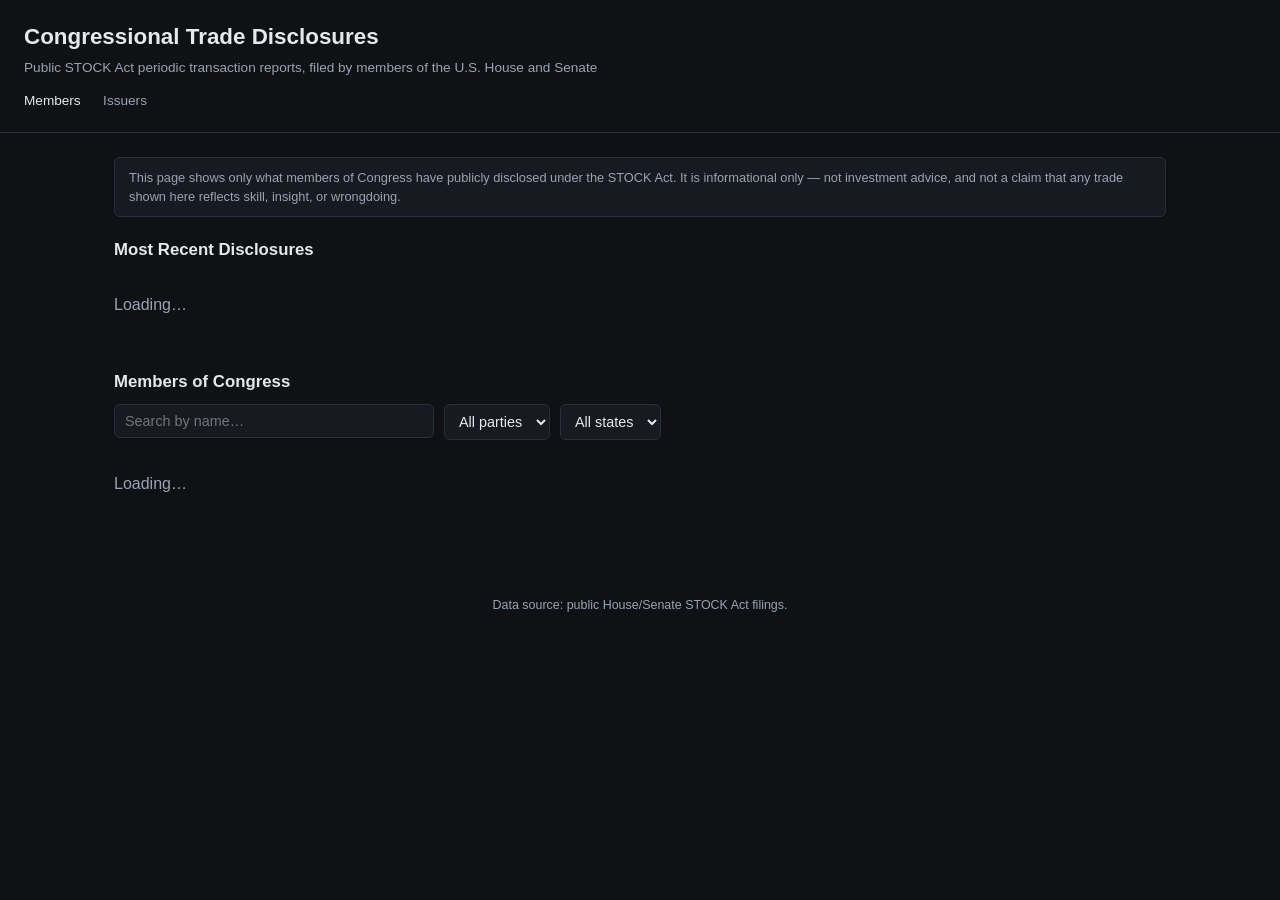
==== web/index.html @ e521ec8b "Add static congressional trade disclosures website Builds a 4-page static site (members directory, p" ====
<!DOCTYPE html>
<html lang="en">
<head>
<meta charset="UTF-8">
<meta name="viewport" content="width=device-width, initial-scale=1.0">
<title>Congressional Trade Disclosures</title>
<link rel="stylesheet" href="style.css">
</head>
<body>
<header class="site-header">
  <h1><a href="index.html">Congressional Trade Disclosures</a></h1>
  <p class="subtitle">Public STOCK Act periodic transaction reports, filed by members of the U.S. House and Senate</p>
  <nav class="site-nav">
    <a href="index.html" class="active">Members</a>
    <a href="issuers.html">Issuers</a>
  </nav>
</header>
<main>
  <div class="disclaimer">
    This page shows only what members of Congress have publicly disclosed under the STOCK Act.
    It is informational only — not investment advice, and not a claim that any trade shown here
    reflects skill, insight, or wrongdoing.
  </div>

  <section>
    <h2>Most Recent Disclosures</h2>
    <div id="recent-loading" class="loading">Loading…</div>
    <div class="feed-panel" id="recent-panel" style="display:none">
      <table id="recent-table">
        <thead>
          <tr>
            <th>Member</th>
            <th>Ticker</th>
            <th>Details</th>
            <th>Type</th>
            <th>Amount</th>
            <th>Transaction Date</th>
            <th>Disclosed</th>
          </tr>
        </thead>
        <tbody></tbody>
      </table>
    </div>
  </section>

  <section>
    <h2>Members of Congress</h2>
    <div class="filter-row">
      <input type="search" id="legislator-search" placeholder="Search by name…">
      <select id="party-filter"><option value="">All parties</option></select>
      <select id="state-filter"><option value="">All states</option></select>
    </div>
    <div id="legislators-loading" class="loading">Loading…</div>
    <table id="legislators-table" style="display:none">
      <thead>
        <tr>
          <th data-sort="name">Name</th>
          <th data-sort="chamber">Chamber</th>
          <th data-sort="party">Party</th>
          <th data-sort="state">State</th>
          <th data-sort="trades">Disclosed Trades</th>
        </tr>
      </thead>
      <tbody></tbody>
    </table>
  </section>
</main>
<footer>Data source: public House/Senate STOCK Act filings.</footer>
<script src="app.js"></script>
<script>
let allLegislators = [];

function populateFilterOptions(selectEl, values) {
  const sorted = Array.from(new Set(values.filter(Boolean))).sort();
  for (const v of sorted) {
    const opt = document.createElement("option");
    opt.value = v;
    opt.textContent = v;
    selectEl.appendChild(opt);
  }
}

function applyFilters() {
  const q = document.getElementById("legislator-search").value.trim().toLowerCase();
  const party = document.getElementById("party-filter").value;
  const state = document.getElementById("state-filter").value;
  const filtered = allLegislators.filter((l) => {
    if (q && !`${l.first_name} ${l.last_name}`.toLowerCase().includes(q)) return false;
    if (party && l.party !== party) return false;
    if (state && l.state !== state) return false;
    return true;
  });
  renderLegislators(filtered);
}

async function loadLegislators() {
  allLegislators = await fetchJSON("data/legislators.json");
  renderLegislators(allLegislators);
  populateFilterOptions(document.getElementById("party-filter"), allLegislators.map((l) => l.party));
  populateFilterOptions(document.getElementById("state-filter"), allLegislators.map((l) => l.state));
  document.getElementById("legislators-loading").style.display = "none";
  document.getElementById("legislators-table").style.display = "table";
  makeSortable(document.getElementById("legislators-table"));
}

function renderLegislators(list) {
  const tbody = document.querySelector("#legislators-table tbody");
  tbody.innerHTML = list.map((l) => `
    <tr>
      <td data-sort-value="${escapeHtml(l.last_name)}">
        <a href="politician.html?id=${l.id}">${escapeHtml(l.first_name)} ${escapeHtml(l.last_name)}</a>
      </td>
      <td data-sort-value="${escapeHtml(l.chamber)}">${chamberLabel(l.chamber)}</td>
      <td data-sort-value="${escapeHtml(l.party || "")}">${escapeHtml(l.party || "—")}</td>
      <td data-sort-value="${escapeHtml(l.state || "")}">${escapeHtml(l.state || "—")}</td>
      <td data-sort-value="${l.trade_count}">${l.trade_count.toLocaleString()}</td>
    </tr>
  `).join("");
}

document.getElementById("legislator-search").addEventListener("input", applyFilters);
document.getElementById("party-filter").addEventListener("change", applyFilters);
document.getElementById("state-filter").addEventListener("change", applyFilters);

async function loadRecent() {
  const recent = await fetchJSON("data/recent_trades.json");
  const tbody = document.querySelector("#recent-table tbody");
  tbody.innerHTML = recent.map((t) => `
    <tr>
      <td><a href="politician.html?id=${t.legislator_id}">${escapeHtml(t.legislator_name)}</a></td>
      <td>${t.ticker ? `<a href="ticker.html?ticker=${encodeURIComponent(t.ticker)}">${escapeHtml(t.ticker)}</a>` : "—"}</td>
      <td class="details" title="${escapeHtml(t.asset_name || "")}${t.comment ? ' — ' + escapeHtml(t.comment) : ''}">${[t.asset_name && escapeHtml(t.asset_name), t.comment && `<span class="muted">${escapeHtml(t.comment)}</span>`].filter(Boolean).join(" — ") || "—"}</td>
      <td class="${typeClass(t.transaction_type)}">${typeLabel(t.transaction_type)}</td>
      <td>${formatAmount(t.amount_low, t.amount_high)}</td>
      <td>${formatDate(t.transaction_date)}</td>
      <td>${formatDate(t.notification_date)}</td>
    </tr>
  `).join("");
  document.getElementById("recent-loading").style.display = "none";
  document.getElementById("recent-panel").style.display = "block";
}

loadLegislators();
loadRecent();
</script>
</body>
</html>
---- web/style.css ----
:root {
  --bg: #0f1115;
  --panel: #171a21;
  --border: #2a2f3a;
  --text: #e6e8eb;
  --muted: #9aa3b2;
  --accent: #6ea8fe;
  --buy: #4caf6a;
  --sell: #e06b6b;
}

* { box-sizing: border-box; }

body {
  margin: 0;
  font-family: -apple-system, BlinkMacSystemFont, "Segoe UI", Helvetica, Arial, sans-serif;
  background: var(--bg);
  color: var(--text);
  line-height: 1.5;
}

header.site-header {
  border-bottom: 1px solid var(--border);
  padding: 20px 24px;
}

header.site-header h1 {
  margin: 0 0 4px 0;
  font-size: 1.4rem;
}

header.site-header h1 a {
  color: var(--text);
  text-decoration: none;
}

.subtitle {
  color: var(--muted);
  font-size: 0.85rem;
  margin: 0;
}

nav.site-nav {
  margin-top: 10px;
}

nav.site-nav a {
  color: var(--muted);
  font-size: 0.85rem;
  margin-right: 18px;
  text-decoration: none;
}

nav.site-nav a:hover, nav.site-nav a.active {
  color: var(--text);
}

main {
  max-width: 1100px;
  margin: 0 auto;
  padding: 24px;
}

.disclaimer {
  background: var(--panel);
  border: 1px solid var(--border);
  border-radius: 6px;
  padding: 10px 14px;
  font-size: 0.8rem;
  color: var(--muted);
  margin-bottom: 20px;
}

section { margin-bottom: 32px; }

section h2 {
  font-size: 1.05rem;
  margin-bottom: 10px;
  color: var(--text);
}

input[type="search"] {
  width: 100%;
  max-width: 320px;
  padding: 8px 10px;
  background: var(--panel);
  border: 1px solid var(--border);
  border-radius: 6px;
  color: var(--text);
  font-size: 0.9rem;
  margin-bottom: 12px;
}

.filter-row {
  display: flex;
  gap: 10px;
  flex-wrap: wrap;
  align-items: flex-start;
}

.filter-row input[type="search"] { margin-bottom: 0; }

select {
  padding: 8px 10px;
  background: var(--panel);
  border: 1px solid var(--border);
  border-radius: 6px;
  color: var(--text);
  font-size: 0.9rem;
  margin-bottom: 12px;
}

table {
  width: 100%;
  border-collapse: collapse;
  font-size: 0.88rem;
}

th, td {
  text-align: left;
  padding: 8px 10px;
  border-bottom: 1px solid var(--border);
  white-space: nowrap;
}

td.details {
  max-width: 320px;
  overflow: hidden;
  text-overflow: ellipsis;
}

th {
  color: var(--muted);
  font-weight: 600;
  cursor: pointer;
  user-select: none;
}

th:hover { color: var(--text); }

tbody tr:hover { background: var(--panel); }

a { color: var(--accent); text-decoration: none; }
a:hover { text-decoration: underline; }

.type-purchase { color: var(--buy); }
.type-sale_full, .type-sale_partial { color: var(--sell); }
.type-exchange { color: var(--muted); }

.muted { color: var(--muted); }

.badge {
  display: inline-block;
  padding: 1px 7px;
  border-radius: 10px;
  font-size: 0.72rem;
  background: var(--panel);
  border: 1px solid var(--border);
  color: var(--muted);
}

.stat-row {
  display: flex;
  gap: 24px;
  margin-bottom: 20px;
  flex-wrap: wrap;
}

.stat {
  background: var(--panel);
  border: 1px solid var(--border);
  border-radius: 8px;
  padding: 12px 18px;
  min-width: 140px;
}

.stat .label {
  color: var(--muted);
  font-size: 0.75rem;
  text-transform: uppercase;
  letter-spacing: 0.03em;
}

.stat .value {
  font-size: 1.3rem;
  margin-top: 2px;
}

.loading, .empty {
  color: var(--muted);
  padding: 20px 0;
}

.feed-panel {
  max-height: 520px;
  overflow-y: auto;
  border: 1px solid var(--border);
  border-radius: 8px;
}

.feed-panel table { font-size: 0.86rem; }

.feed-panel thead th {
  position: sticky;
  top: 0;
  background: var(--panel);
  z-index: 1;
}

.feed-panel tbody tr:last-child td { border-bottom: none; }

.chart-wrap {
  background: var(--panel);
  border: 1px solid var(--border);
  border-radius: 8px;
  padding: 16px;
  position: relative;
  height: 400px;
}

.dot {
  display: inline-block;
  width: 9px;
  height: 9px;
  border-radius: 50%;
  margin-right: 3px;
}

.dot.buy { background: var(--buy); }
.dot.sell { background: var(--sell); }

.range-buttons {
  display: flex;
  gap: 6px;
  margin-bottom: 10px;
}

.range-buttons button {
  background: var(--panel);
  border: 1px solid var(--border);
  color: var(--muted);
  border-radius: 6px;
  padding: 5px 12px;
  font-size: 0.82rem;
  cursor: pointer;
}

.range-buttons button:hover { color: var(--text); }

.range-buttons button.active {
  background: var(--accent);
  border-color: var(--accent);
  color: #0f1115;
  font-weight: 600;
}

footer {
  text-align: center;
  color: var(--muted);
  font-size: 0.78rem;
  padding: 24px;
}
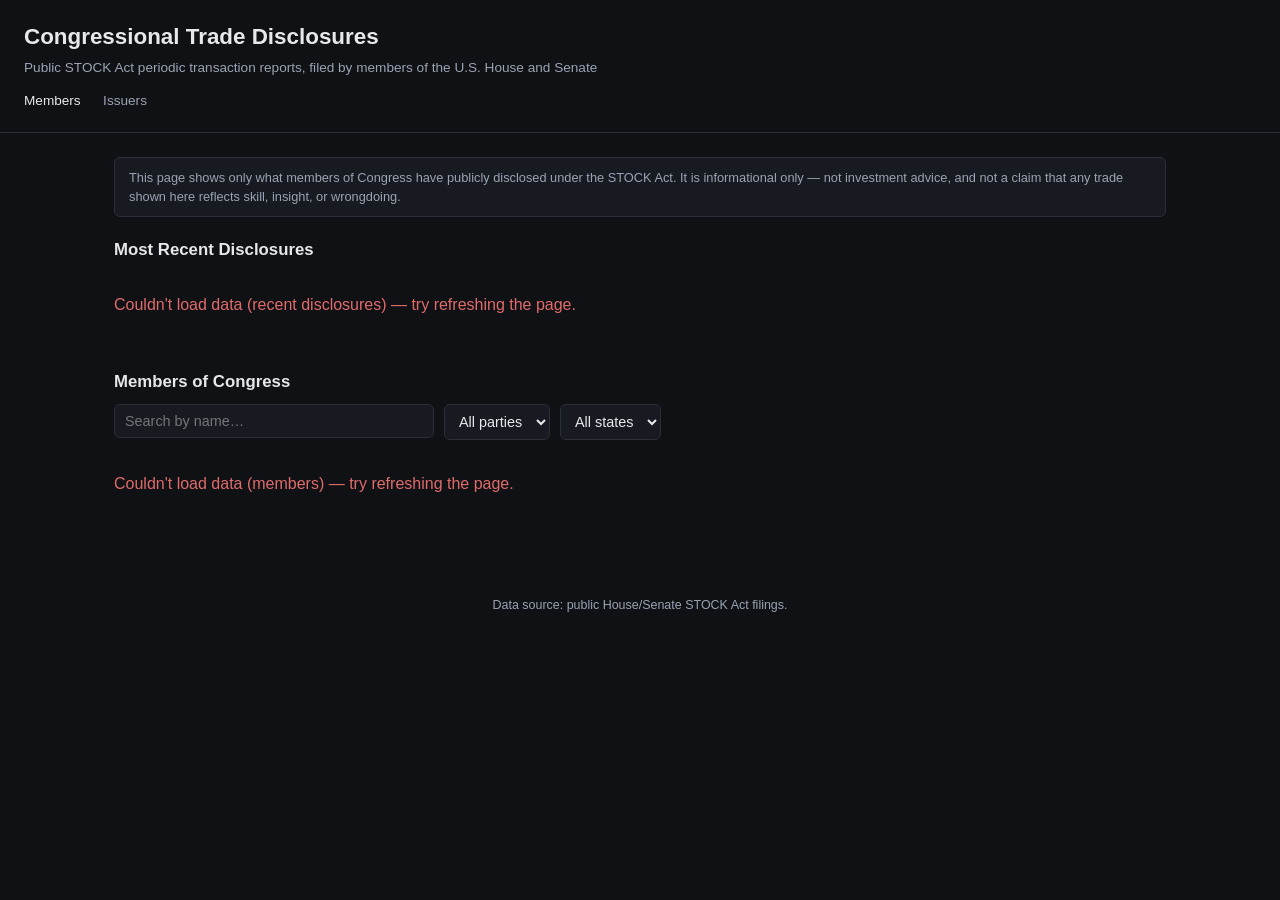
==== commit 6ba643d5: "Add mobile-friendly table scrolling and visible errors on failed data loads Tables now scroll horizo" ====
--- a/web/index.html
+++ b/web/index.html
@@ -27,6 +27,10 @@
     <div id="recent-loading" class="loading">Loading…</div>
     <div class="feed-panel" id="recent-panel" style="display:none">
       <table id="recent-table">
+        <colgroup>
+          <col style="width:14%"><col style="width:8%"><col style="width:32%">
+          <col style="width:10%"><col style="width:14%"><col style="width:11%"><col style="width:11%">
+        </colgroup>
         <thead>
           <tr>
             <th>Member</th>
@@ -51,18 +55,20 @@
       <select id="state-filter"><option value="">All states</option></select>
     </div>
     <div id="legislators-loading" class="loading">Loading…</div>
-    <table id="legislators-table" style="display:none">
-      <thead>
-        <tr>
-          <th data-sort="name">Name</th>
-          <th data-sort="chamber">Chamber</th>
-          <th data-sort="party">Party</th>
-          <th data-sort="state">State</th>
-          <th data-sort="trades">Disclosed Trades</th>
-        </tr>
-      </thead>
-      <tbody></tbody>
-    </table>
+    <div class="table-scroll">
+      <table id="legislators-table" style="display:none">
+        <thead>
+          <tr>
+            <th data-sort="name">Name</th>
+            <th data-sort="chamber">Chamber</th>
+            <th data-sort="party">Party</th>
+            <th data-sort="state">State</th>
+            <th data-sort="trades">Disclosed Trades</th>
+          </tr>
+        </thead>
+        <tbody></tbody>
+      </table>
+    </div>
   </section>
 </main>
 <footer>Data source: public House/Senate STOCK Act filings.</footer>
@@ -94,7 +100,12 @@
 }
 
 async function loadLegislators() {
-  allLegislators = await fetchJSON("data/legislators.json");
+  try {
+    allLegislators = await fetchJSON("data/legislators.json");
+  } catch (e) {
+    showLoadError(document.getElementById("legislators-loading"), "members");
+    return;
+  }
   renderLegislators(allLegislators);
   populateFilterOptions(document.getElementById("party-filter"), allLegislators.map((l) => l.party));
   populateFilterOptions(document.getElementById("state-filter"), allLegislators.map((l) => l.state));
@@ -123,7 +134,13 @@
 document.getElementById("state-filter").addEventListener("change", applyFilters);
 
 async function loadRecent() {
-  const recent = await fetchJSON("data/recent_trades.json");
+  let recent;
+  try {
+    recent = await fetchJSON("data/recent_trades.json");
+  } catch (e) {
+    showLoadError(document.getElementById("recent-loading"), "recent disclosures");
+    return;
+  }
   const tbody = document.querySelector("#recent-table tbody");
   tbody.innerHTML = recent.map((t) => `
     <tr>
@@ -138,6 +155,7 @@
   `).join("");
   document.getElementById("recent-loading").style.display = "none";
   document.getElementById("recent-panel").style.display = "block";
+  makeRowsClickable(tbody, (i) => `trade.html?id=${recent[i].id}&legislator=${recent[i].legislator_id}`);
 }
 
 loadLegislators();
--- a/web/style.css
+++ b/web/style.css
@@ -191,14 +191,28 @@
   padding: 20px 0;
 }
 
+.loading.error {
+  color: var(--sell);
+}
+
 .feed-panel {
   max-height: 520px;
   overflow-y: auto;
+  overflow-x: auto;
   border: 1px solid var(--border);
   border-radius: 8px;
 }
 
-.feed-panel table { font-size: 0.86rem; }
+/* A plain (non-.feed-panel) table, e.g. index.html's legislators table, needs its own
+   scroll container - a <table> can't scroll itself, only a block element wrapping it can. */
+.table-scroll {
+  overflow-x: auto;
+}
+
+.feed-panel table {
+  font-size: 0.86rem;
+  table-layout: fixed;
+}
 
 .feed-panel thead th {
   position: sticky;
@@ -208,6 +222,13 @@
 }
 
 .feed-panel tbody tr:last-child td { border-bottom: none; }
+
+.feed-panel td, .feed-panel th {
+  overflow: hidden;
+  text-overflow: ellipsis;
+}
+
+.row-link { cursor: pointer; }
 
 .chart-wrap {
   background: var(--panel);
@@ -228,6 +249,8 @@
 
 .dot.buy { background: var(--buy); }
 .dot.sell { background: var(--sell); }
+.dot.exchange { background: var(--muted); }
+.dot.disclosure { background: #f0b429; }
 
 .range-buttons {
   display: flex;
@@ -260,3 +283,22 @@
   font-size: 0.78rem;
   padding: 24px;
 }
+
+/* Narrow-viewport layout - tables still scroll horizontally within their own container
+   (.feed-panel / .table-scroll above) rather than ever widening the page itself, so nothing
+   here needs to reflow table columns, just tighten the surrounding chrome. */
+@media (max-width: 640px) {
+  header.site-header { padding: 14px 16px; }
+  main { padding: 16px; }
+
+  .stat-row { gap: 10px; }
+  .stat { min-width: 0; flex: 1 1 calc(50% - 10px); padding: 10px 12px; }
+
+  .chart-wrap { height: 280px; padding: 10px; }
+
+  .filter-row { flex-direction: column; align-items: stretch; }
+  .filter-row input[type="search"], .filter-row select { max-width: none; }
+
+  table { font-size: 0.82rem; }
+  th, td { padding: 7px 8px; }
+}
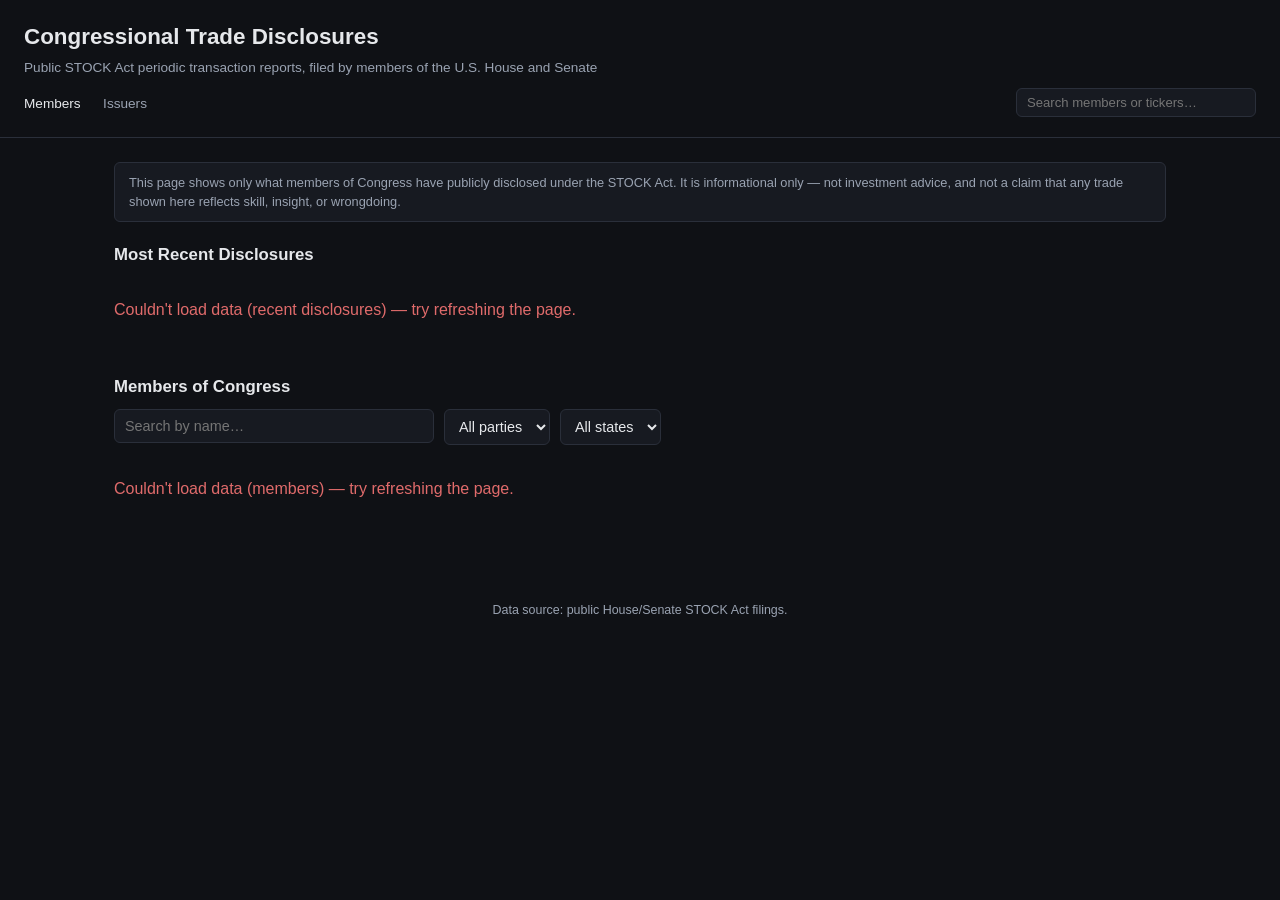
==== commit de434f2c: "Add site-wide header search for members and tickers Every page now has a search box in the header th" ====
--- a/web/index.html
+++ b/web/index.html
@@ -11,8 +11,14 @@
   <h1><a href="index.html">Congressional Trade Disclosures</a></h1>
   <p class="subtitle">Public STOCK Act periodic transaction reports, filed by members of the U.S. House and Senate</p>
   <nav class="site-nav">
-    <a href="index.html" class="active">Members</a>
-    <a href="issuers.html">Issuers</a>
+    <div class="nav-links">
+      <a href="index.html" class="active">Members</a>
+      <a href="issuers.html">Issuers</a>
+    </div>
+    <div class="site-search">
+      <input type="search" id="site-search-input" placeholder="Search members or tickers…" autocomplete="off">
+      <div id="site-search-results" class="site-search-results"></div>
+    </div>
   </nav>
 </header>
 <main>
--- a/web/style.css
+++ b/web/style.css
@@ -42,6 +42,11 @@
 
 nav.site-nav {
   margin-top: 10px;
+  display: flex;
+  align-items: center;
+  justify-content: space-between;
+  flex-wrap: wrap;
+  gap: 10px;
 }
 
 nav.site-nav a {
@@ -53,6 +58,66 @@
 
 nav.site-nav a:hover, nav.site-nav a.active {
   color: var(--text);
+}
+
+.site-search {
+  position: relative;
+  width: 240px;
+  max-width: 100%;
+}
+
+.site-search input[type="search"] {
+  width: 100%;
+  margin-bottom: 0;
+  padding: 6px 10px;
+  font-size: 0.82rem;
+}
+
+.site-search-results {
+  display: none;
+  position: absolute;
+  top: calc(100% + 4px);
+  right: 0;
+  width: 300px;
+  max-width: 85vw;
+  max-height: 320px;
+  overflow-y: auto;
+  background: var(--panel);
+  border: 1px solid var(--border);
+  border-radius: 8px;
+  z-index: 20;
+  box-shadow: 0 8px 24px rgba(0, 0, 0, 0.4);
+}
+
+.site-search-results.open { display: block; }
+
+.site-search-results a {
+  display: flex;
+  justify-content: space-between;
+  align-items: baseline;
+  gap: 10px;
+  padding: 8px 12px;
+  color: var(--text);
+  font-size: 0.85rem;
+  text-decoration: none;
+  border-bottom: 1px solid var(--border);
+}
+
+.site-search-results a:last-child { border-bottom: none; }
+.site-search-results a:hover { background: var(--bg); }
+
+.site-search-results .result-type {
+  color: var(--muted);
+  font-size: 0.7rem;
+  text-transform: uppercase;
+  letter-spacing: 0.03em;
+  white-space: nowrap;
+}
+
+.site-search-results .no-results {
+  padding: 10px 12px;
+  color: var(--muted);
+  font-size: 0.85rem;
 }
 
 main {
